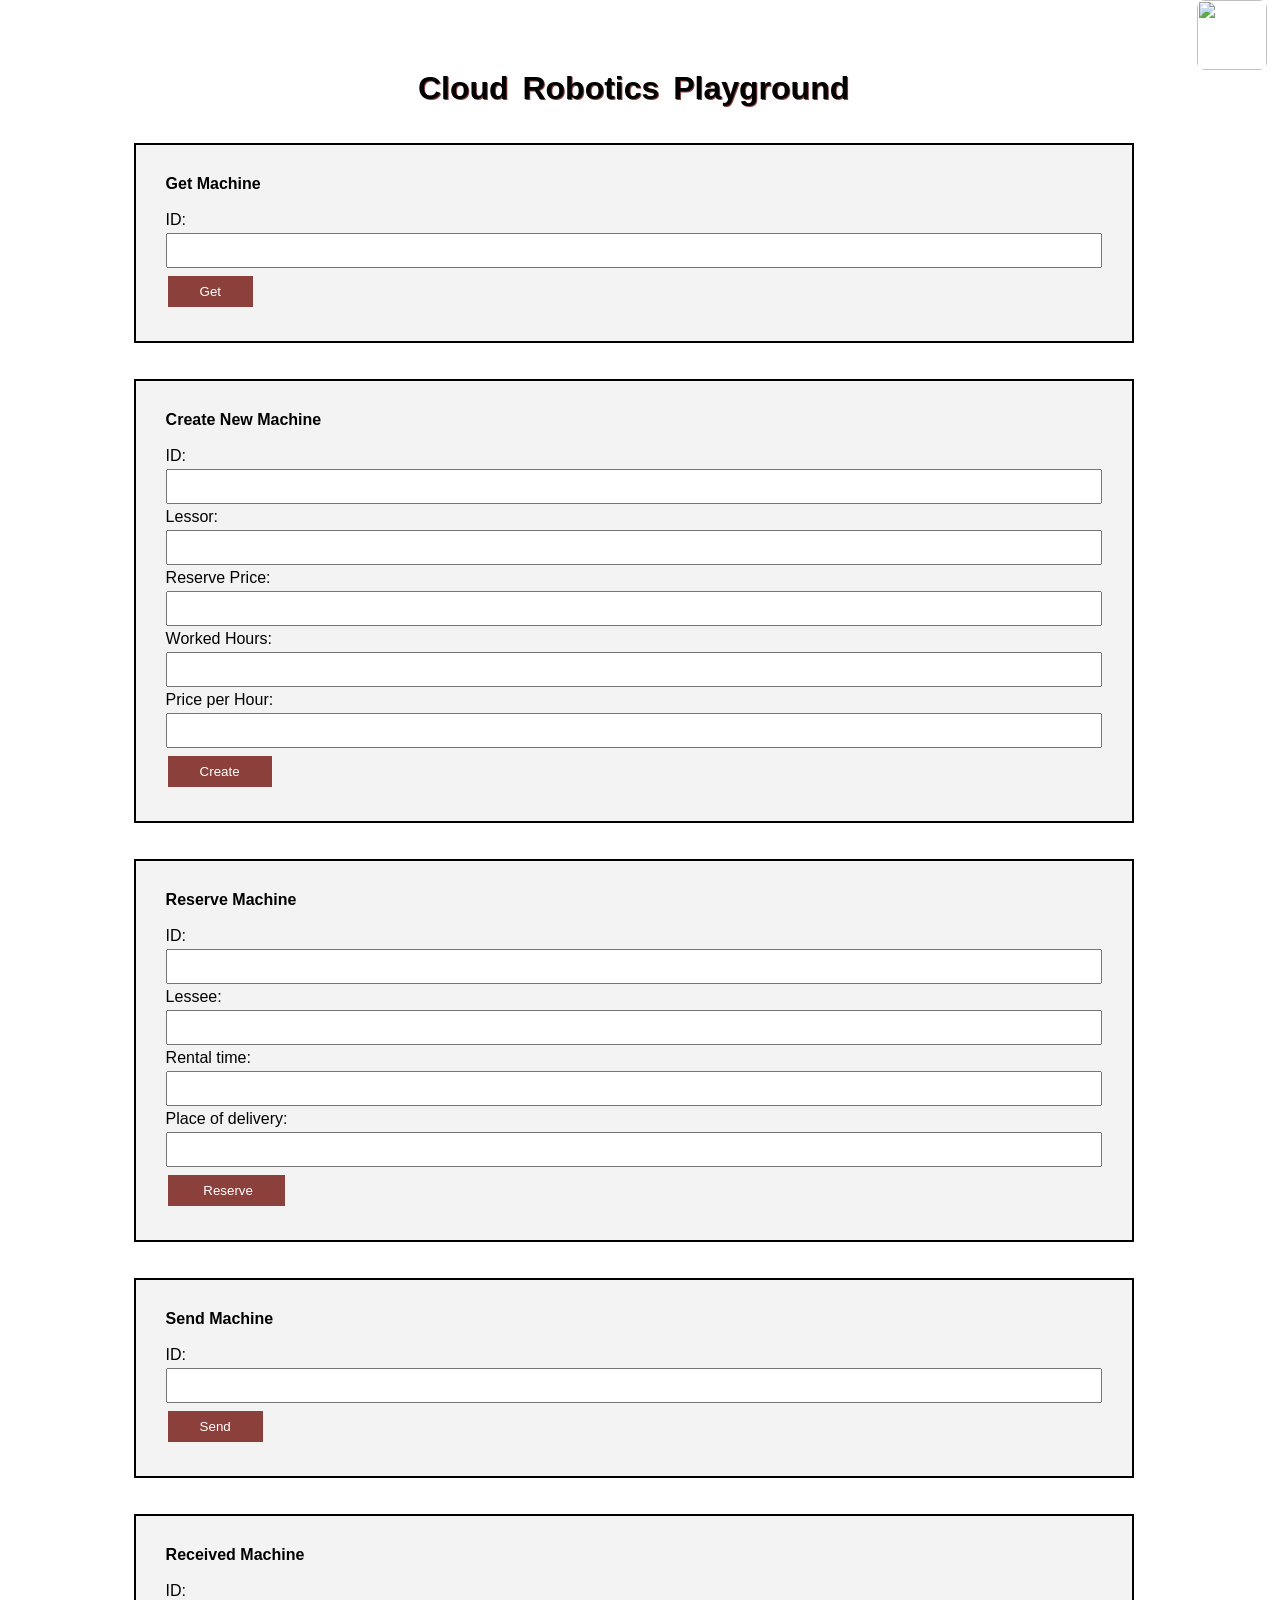
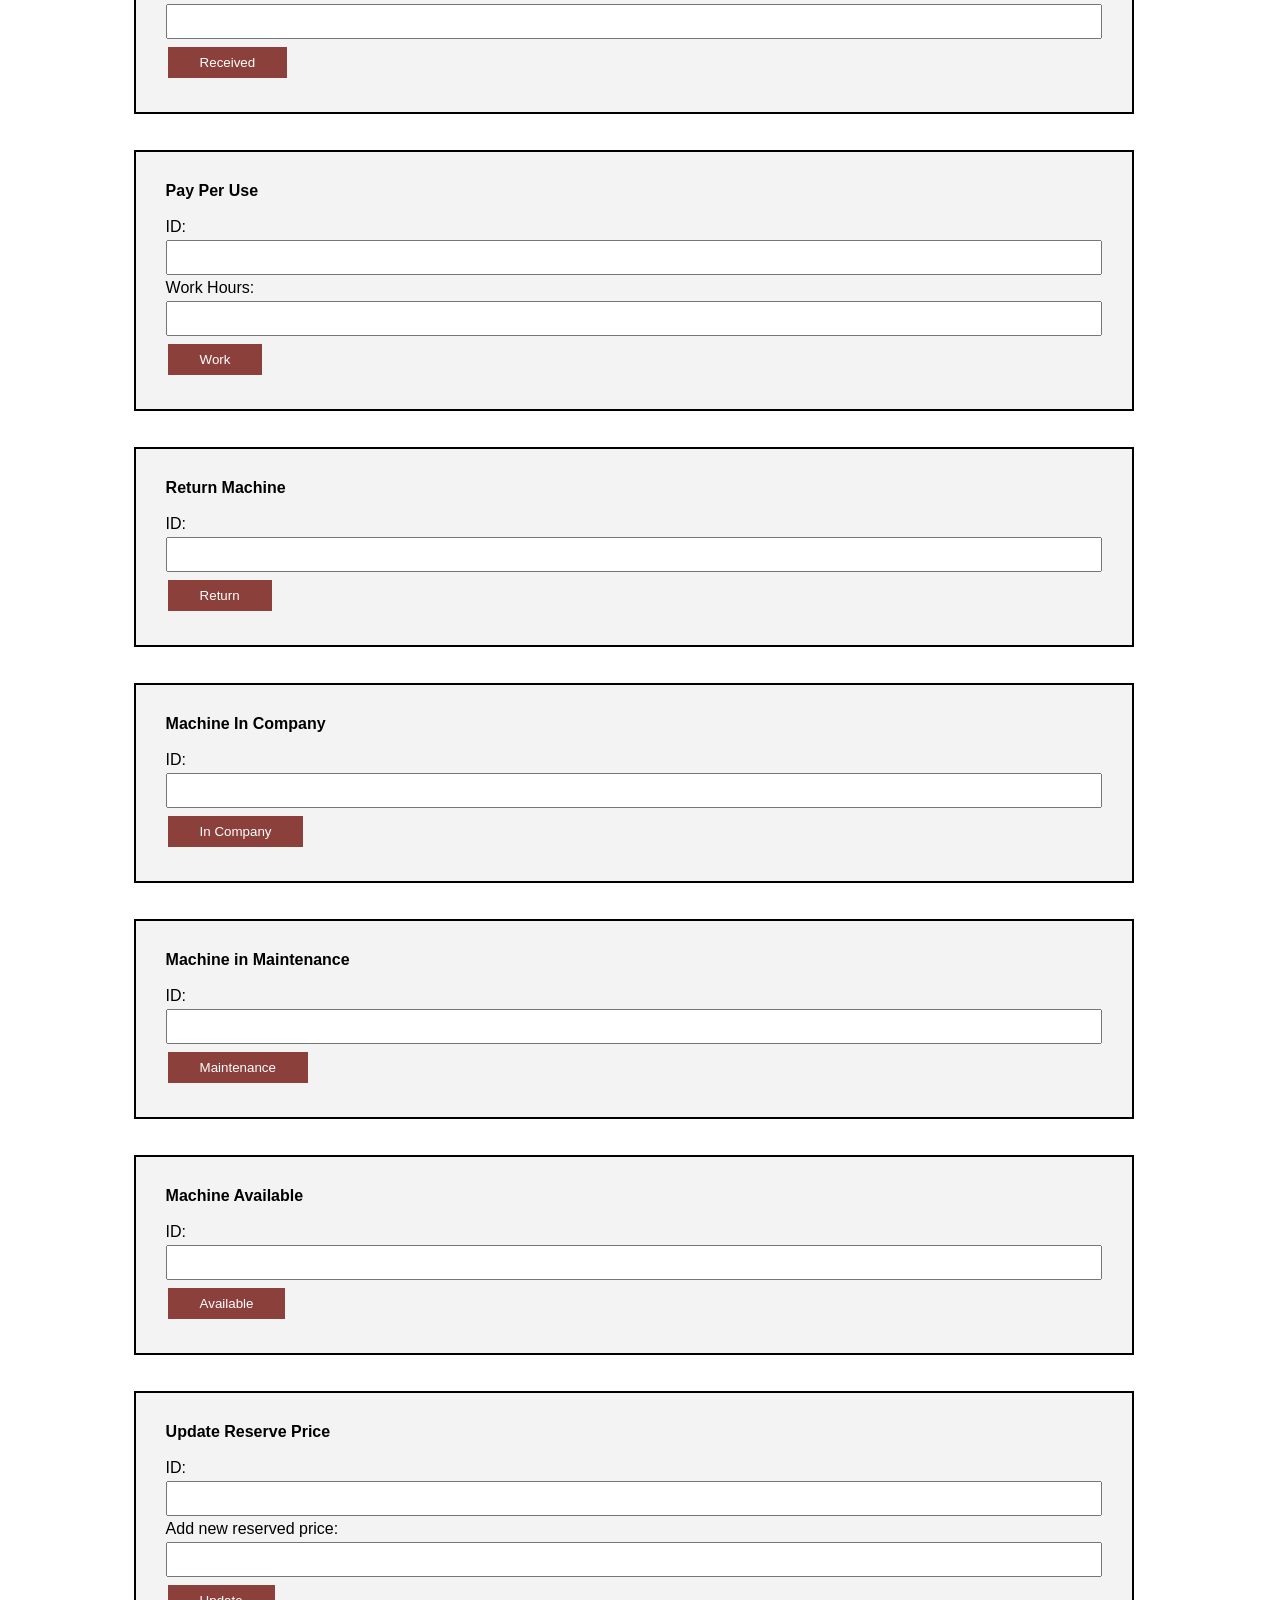
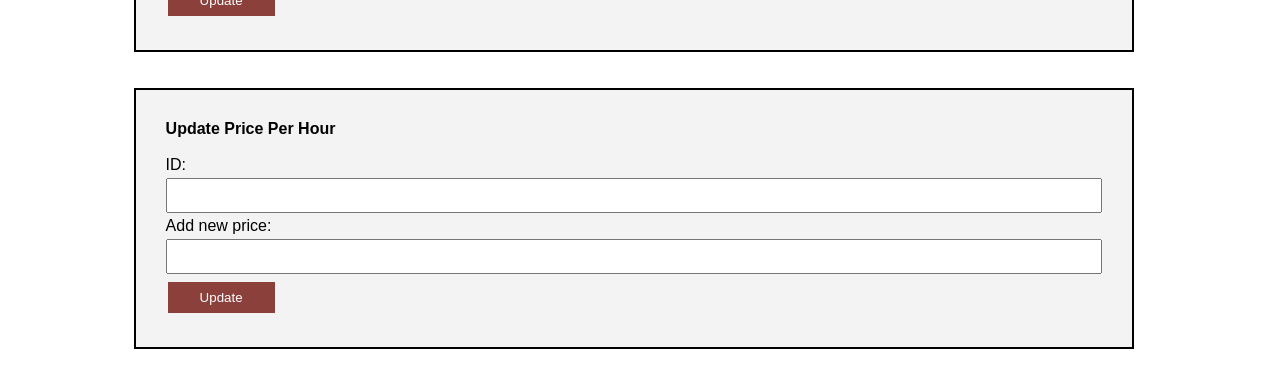
==== app/static/index.html @ 9be9b097 "integration wicth iota completed" ====
<!DOCTYPE html5>
<html lang="en">

  <head>
    <meta charset="UTF-8">
    <title>Cloud Robotics Playground</title>
    <link rel="icon" type="image/png" href="https://media.licdn.com/dms/image/C4E0BAQGZyIKrG5vsiQ/company-logo_200_200/0?e=2159024400&v=beta&t=QOur6aKqiRZzAQAKWYUKVw33h9X_zh4hnnWA6g30Zi0">
    <link rel="stylesheet" href="styles.css">
  </head>

  <body>
    <img src="https://media.licdn.com/dms/image/C4E0BAQGZyIKrG5vsiQ/company-logo_200_200/0?e=2159024400&v=beta&t=QOur6aKqiRZzAQAKWYUKVw33h9X_zh4hnnWA6g30Zi0">
    <h1>Cloud Robotics Playground</h1>
    <br></br>

    <!--GetMachine: ... -->
    <form action="/getmachine" method="POST">
      <label><strong>Get Machine</strong></label>
      <br></br>
      <p><label for="id">ID:</label>
      <input type="text" name="machineID" id="machineID"></p>
      <input type="submit" value='Get'></button>
    </form>
    <br></br>

    <!--NewMachine: ... -->
    <form method='POST' action='/newmachine'>
      <label><strong>Create New Machine</strong></label>
      <br></br>
      <p><label for="id">ID:</label>
      <input type="text" name="machineID" id="machineID"></p>
      <p><label for="lessor">Lessor:</label>
      <input type="text" name="lessor" id="lessor"></p>
      <p><label for="reserveprice">Reserve Price:</label>
      <input type="text" name="reserveprice" id="reserveprice"></p>
      <p><label for="workedhours">Worked Hours:</label>
      <input type="text" name="workedhours" id="workedhours"></p>
      <p><label for="priceperhour">Price per Hour:</label>
      <input type="text" name="priceperhour" id="priceperhour"></p>
      <input type='submit' value="Create"></p>
    </form>
    <br></br>

    <!--ReserveMachine: ... -->
    <form method='POST' action='/reservemachine'>
      <label><strong>Reserve Machine</strong></label>
      <br></br>
      <p><label for="id">ID:</label>
      <input type="text" name="machineID" id="machineID"></p>
      <p><label for="lesseeAdd">Lessee:</label>
      <input type="text" name="lesseeAdd" id="lesseeAdd"></p>
      <p><label for="rentaltime">Rental time:</label>
      <input type="text" name="rentaltime" id="rentaltime"></p>
      <p><label for="placeofdeliveryAdd"> Place of delivery:</label>
      <input type="text" name="placeofdeliveryAdd" id="placeofdeliveryAdd"></p>
      <input type='submit' value=" Reserve"></p>
    </form>
    <br></br>

    <!--SendMachine: ... -->
    <form action="/sentmachine" method="POST">
      <label><strong>Send Machine</strong></label>
      <br></br>
      <p><label for="id">ID:</label>
      <input type="text" name="machineID" id="machineID"></p>
      <input type="submit" value='Send'></button>
    </form>
    <br></br>

    <!--ReceivedMachine: ... -->
    <form action="/receivedmachine" method="POST">
      <label><strong>Received Machine</strong></label>
      <br></br>
      <p><label for="id">ID:</label>
      <input type="text" name="machineID" id="machineID"></p>
      <input type="submit" value='Received'></button>
    </form>
    <br></br>

    <!--PayPerUse: ... -->
    <form action="/payperuse" method="POST">
      <label><strong>Pay Per Use</strong></label>
      <br></br>
      <p><label for="id">ID:</label>
      <input type="text" name="machineID" id="machineID"></p>
      <p><label for="id">Work Hours:</label>
      <input type="text" name="workhours" id="workhours"></p>
      <input type="submit" value='Work'></button>
    </form>
    <br></br>
    
    <!--ReturnMachine: ... -->
    <form action="/returnmachine" method="POST">
      <label><strong>Return Machine</strong></label>
      <br></br>
      <p><label for="id">ID:</label>
      <input type="text" name="machineID" id="machineID"></p>
      <input type="submit" value='Return'></button>
    </form>
    <br></br>
    
    <!--MachineInCompany: ... -->
    <form action="/machineincompany" method="POST">
      <label><strong>Machine In Company</strong></label>
      <br></br>
      <p><label for="id">ID:</label>
      <input type="text" name="machineID" id="machineID"></p>
      <input type="submit" value='In Company'></button>
    </form>
    <br></br>
    
    <!--MachineInMaintenance: ... -->
    <form action="/machineinmaintenance" method="POST">
      <label><strong>Machine in Maintenance</strong></label>
      <br></br>
      <p><label for="id">ID:</label>
      <input type="text" name="machineID" id="machineID"></p>
      <input type="submit" value='Maintenance'></button>
    </form>
    <br></br>
      
    <!--AvailableMachine: ... -->
    <form action="/availablemachine" method="POST">
      <label><strong>Machine Available</strong></label>
      <br></br>
      <p><label for="id">ID:</label>
      <input type="text" name="machineID" id="machineID"></p>
      <input type="submit" value='Available'></button>
    </form>
    <br></br>

    <!--UpdateReservePrice: ... -->
    <form action="/updatereserveprice" method="POST">
      <label><strong>Update Reserve Price</strong></label>
      <br></br>
      <p><label for="id">ID:</label>
      <input type="text" name="machineID" id="machineID"></p>
      <p><label for="reservepriceAdd">Add new reserved price:</label>
      <input type="text" name="reservepriceAdd" id="reservepriceAdd"></p>
      <input type="submit" value='Update'></button>
    </form>
    <br></br>
    
    <!--UpdatePricePerHour: ... -->
    <form action="/updatepriceperhour" method="POST">
      <label><strong>Update Price Per Hour</strong></label>
      <br></br>
      <p><label for="id">ID:</label>
      <input type="text" name="machineID" id="machineID"></p>
      <p><label for="priceperhour">Add new price:</label>
      <input type="text" name="priceperhour" id="priceperhour"></p>
      <input type="submit" value='Update'></button>
    </form>
    <br></br>

  </body>
</html>
---- app/static/styles.css ----
* {
  margin: 0;
  padding: 0;
  font-family: sans-serif;
  box-sizing: border-box;
}


form{
	margin: auto;
	width: 100%;
	max-width: 1000px;
	background: #F3F3F3;
	padding: 30px;
	border: 2px solid black;
}

body {
  background-color: white;
  width: 99%;
}

h1 {
  color: black;
  text-align: center;
  word-spacing: 5px;
  text-shadow: 1px 1px #8b403c;
}

p {
  border: 0px solid powderblue;
  margin: 0px;
}

input[type=text] {
  width: 100%;
  padding: 8px 20px;
  margin: 4px 0;
  box-sizing: border-box;
}

input[type=button], input[type=submit] {
  background-color: #8b403c;
  border: none;
  color: white;
  padding: 8px 32px;
  text-decoration: none;
  margin: 4px 2px;
  cursor: pointer;
}

img {
  display: block;
  margin-left: auto;
  margin-right: right;
  width: 70;
  height: 70;
  border-radius: 8px;
}
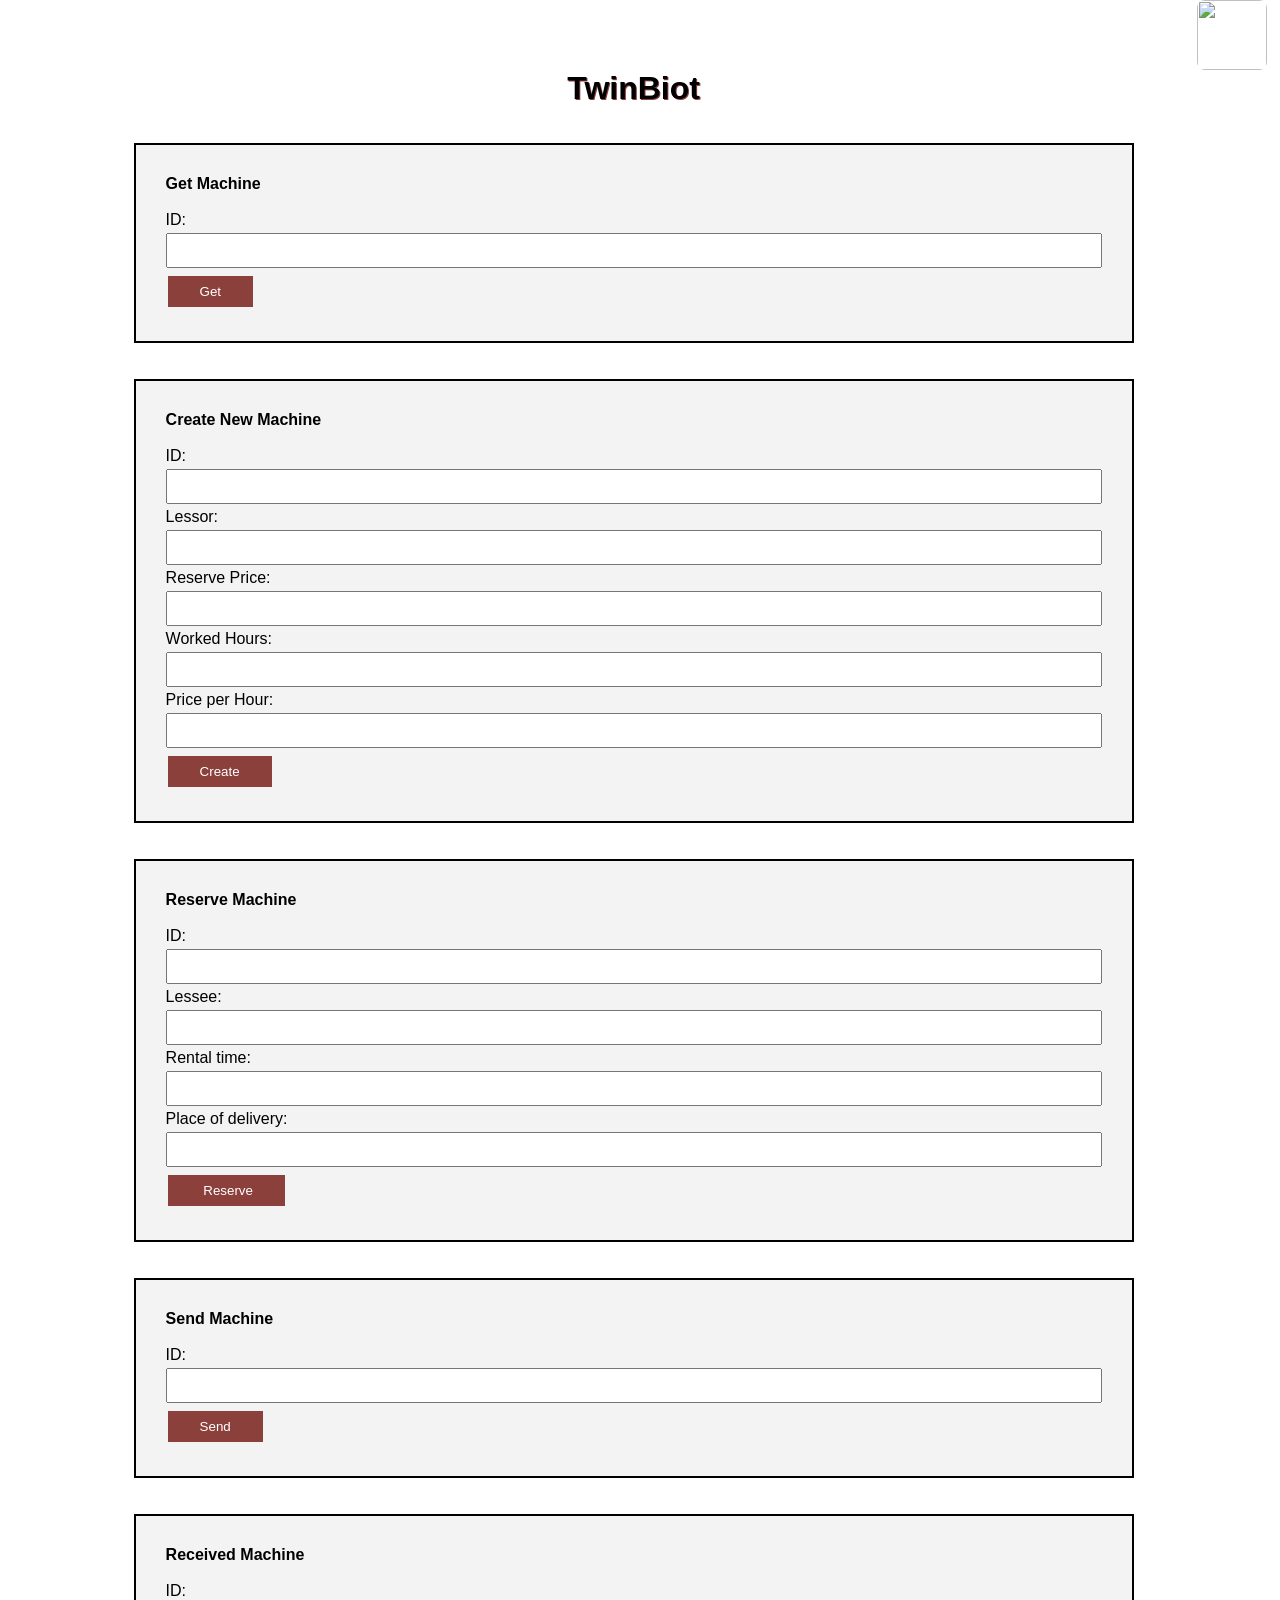
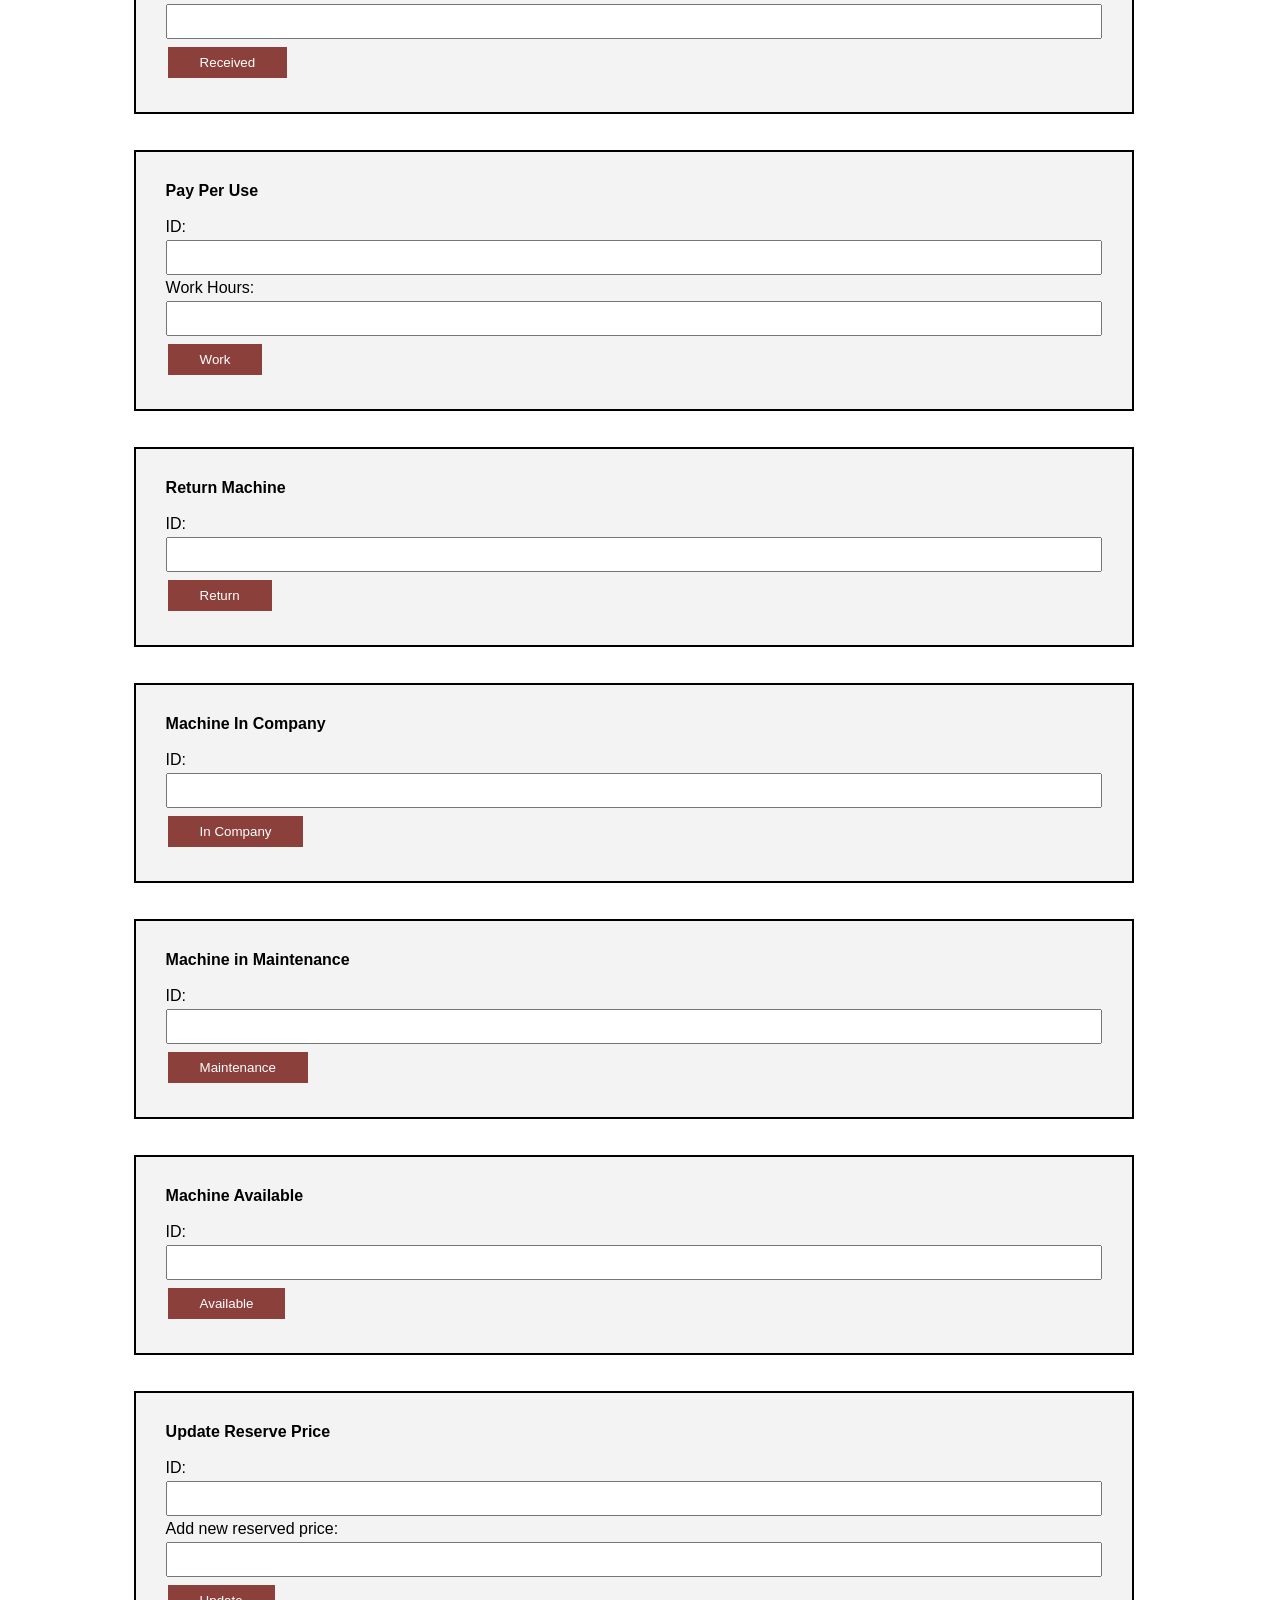
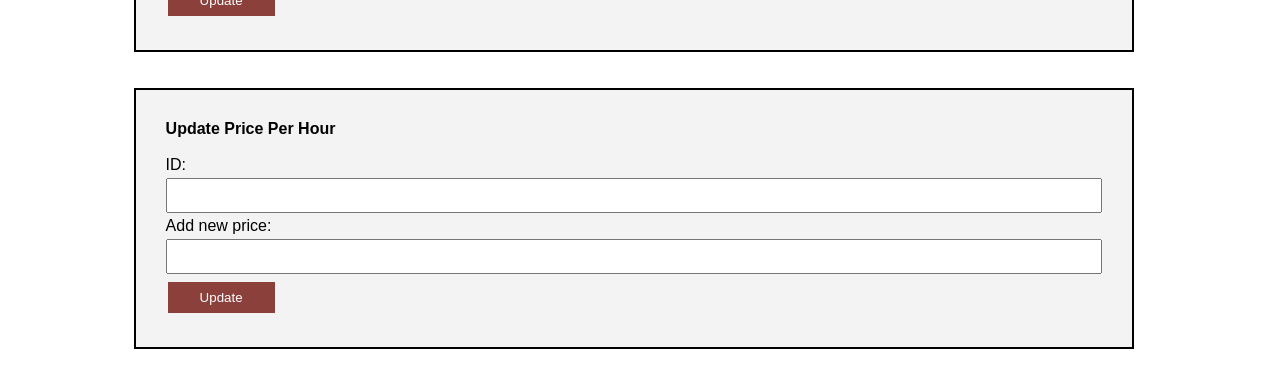
==== commit 8a0dd937: "HTML responses and clean getMachine" ====
--- a/app/static/index.html
+++ b/app/static/index.html
@@ -3,14 +3,14 @@
 
   <head>
     <meta charset="UTF-8">
-    <title>Cloud Robotics Playground</title>
-    <link rel="icon" type="image/png" href="https://media.licdn.com/dms/image/C4E0BAQGZyIKrG5vsiQ/company-logo_200_200/0?e=2159024400&v=beta&t=QOur6aKqiRZzAQAKWYUKVw33h9X_zh4hnnWA6g30Zi0">
+    <title>TwinBiot</title>
+    <link rel="icon" type="image/png" href="https://pbs.twimg.com/profile_images/971755977488912384/Sm39bJfl.jpg">
     <link rel="stylesheet" href="styles.css">
   </head>
 
   <body>
-    <img src="https://media.licdn.com/dms/image/C4E0BAQGZyIKrG5vsiQ/company-logo_200_200/0?e=2159024400&v=beta&t=QOur6aKqiRZzAQAKWYUKVw33h9X_zh4hnnWA6g30Zi0">
-    <h1>Cloud Robotics Playground</h1>
+    <img src="https://pbs.twimg.com/profile_images/971755977488912384/Sm39bJfl.jpg">
+    <h1>TwinBiot</h1>
     <br></br>
 
     <!--GetMachine: ... -->
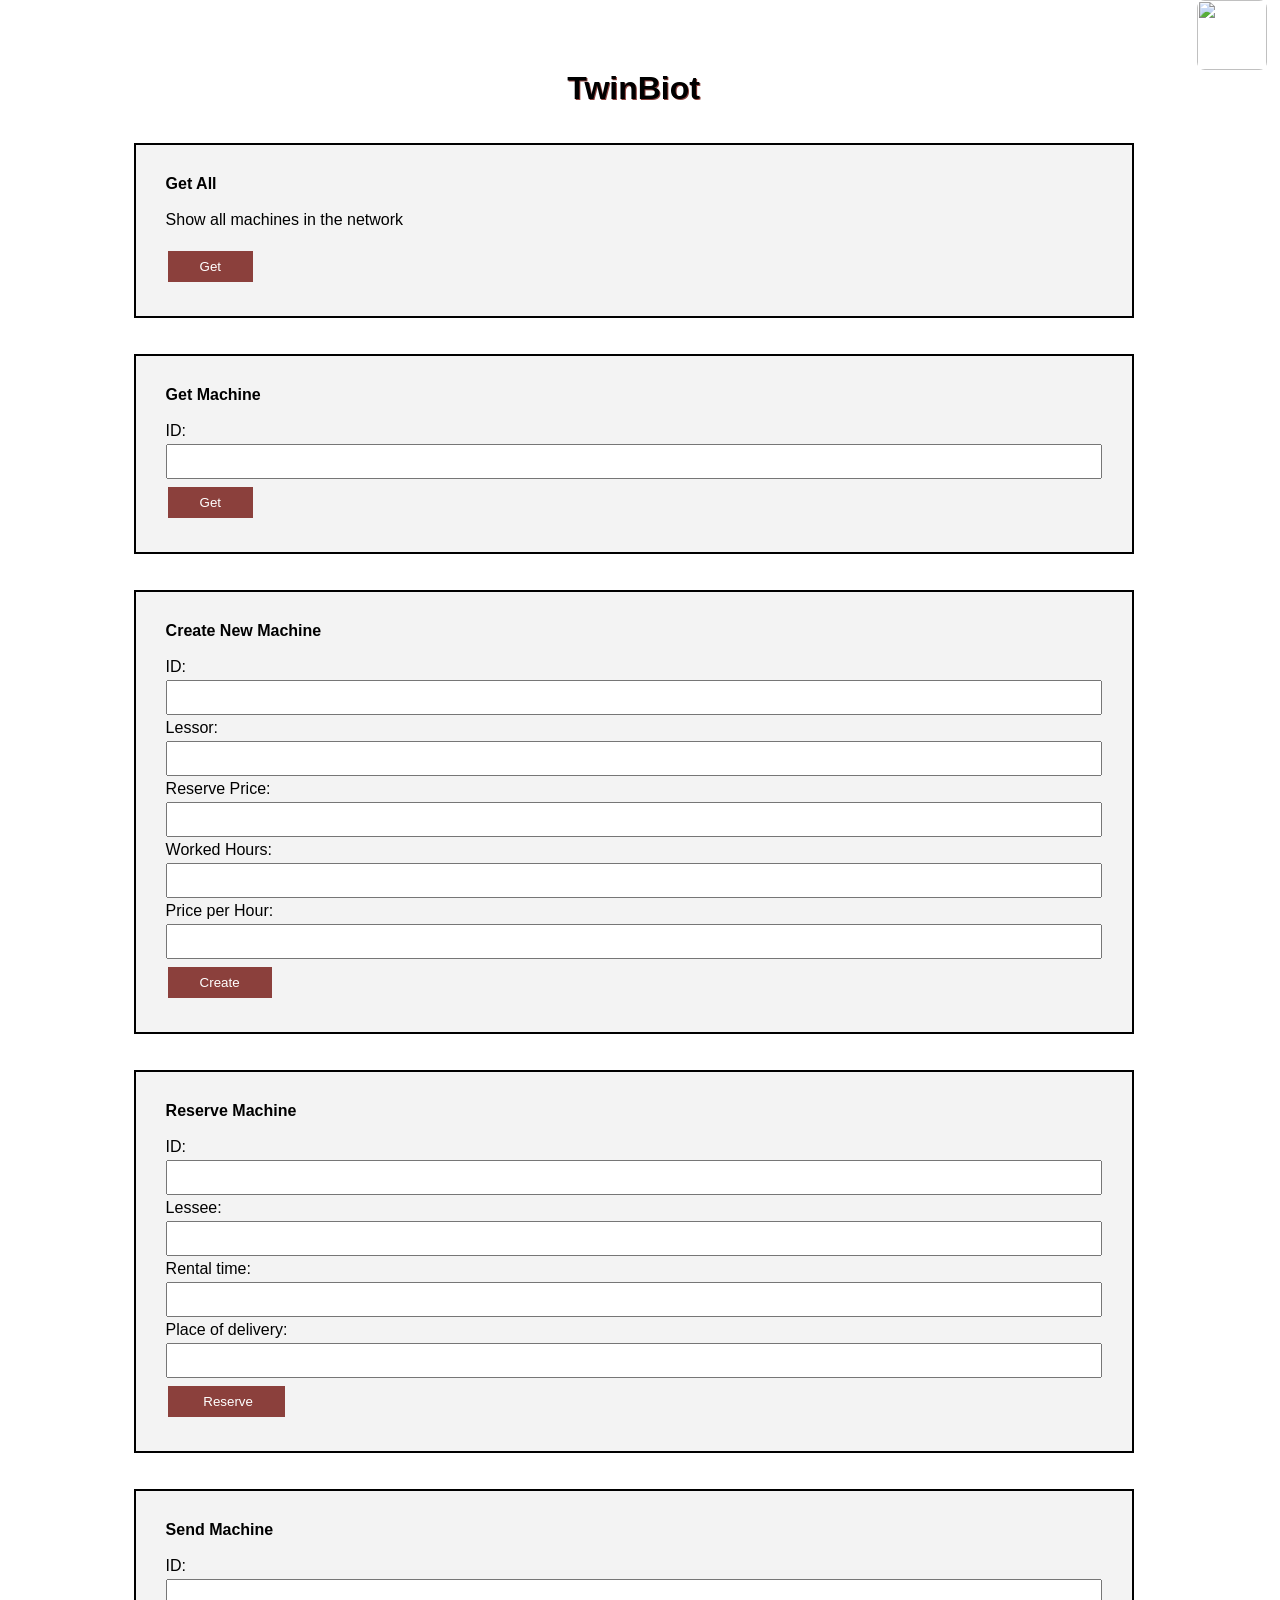
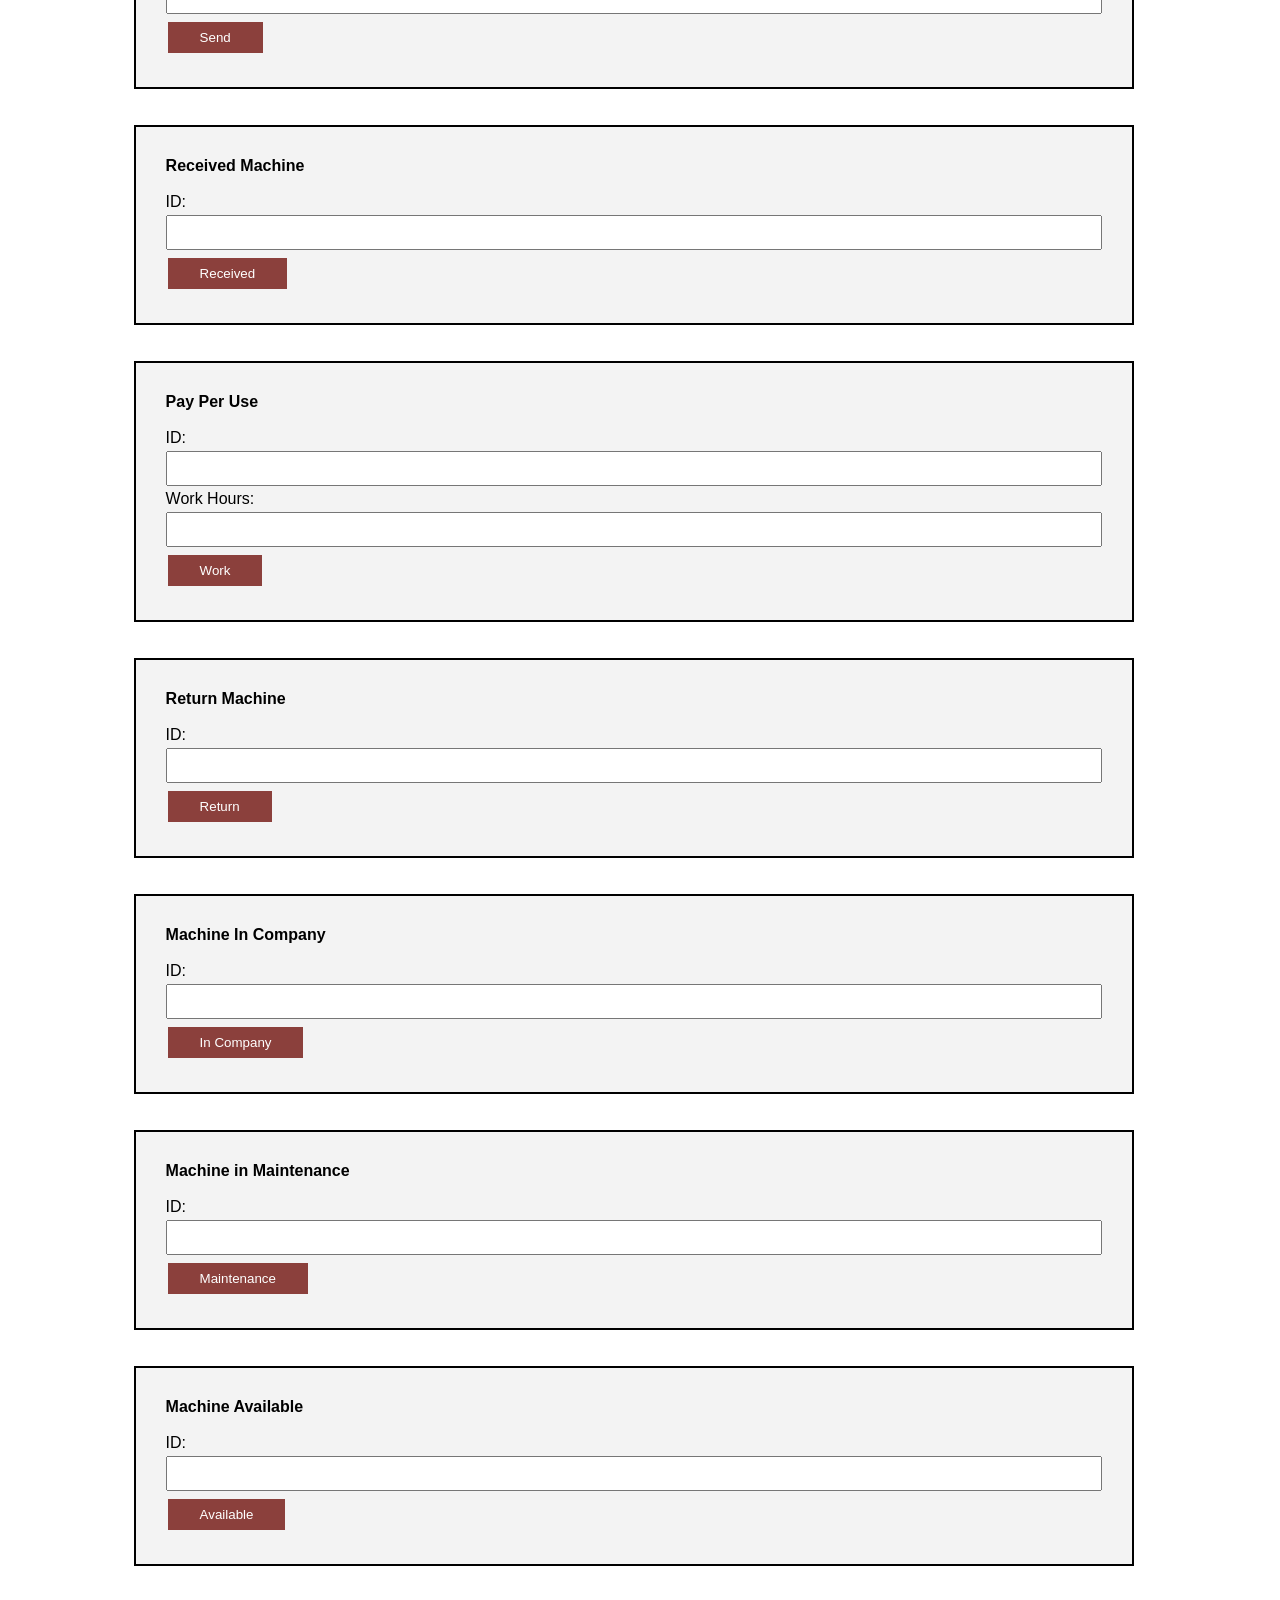
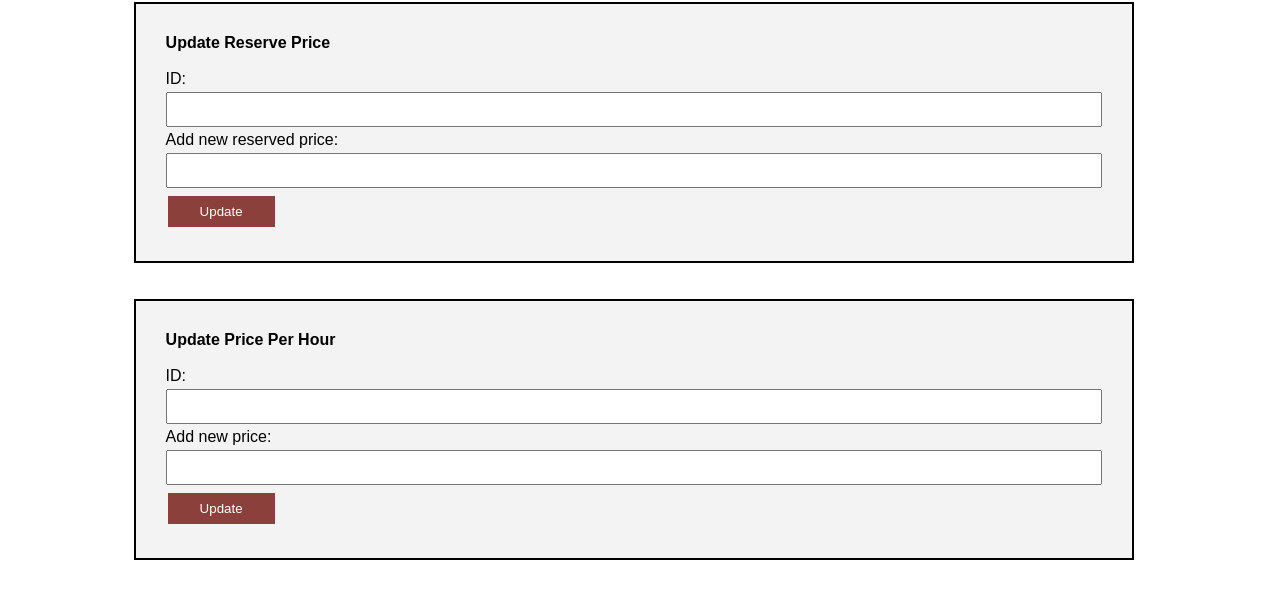
==== commit b74c618c: "Added GetAll function" ====
--- a/app/static/index.html
+++ b/app/static/index.html
@@ -11,6 +11,16 @@
   <body>
     <img src="https://pbs.twimg.com/profile_images/971755977488912384/Sm39bJfl.jpg">
     <h1>TwinBiot</h1>
+    <br></br>
+  
+      <!--GetAll: ... -->
+    <form action="/getall" method="POST">
+      <label><strong>Get All</strong></label>
+      <br></br>
+      <p><label for="id">Show all machines in the network</label>
+      <br></br>
+      <input type="submit" value='Get'></button>
+    </form>
     <br></br>
 
     <!--GetMachine: ... -->
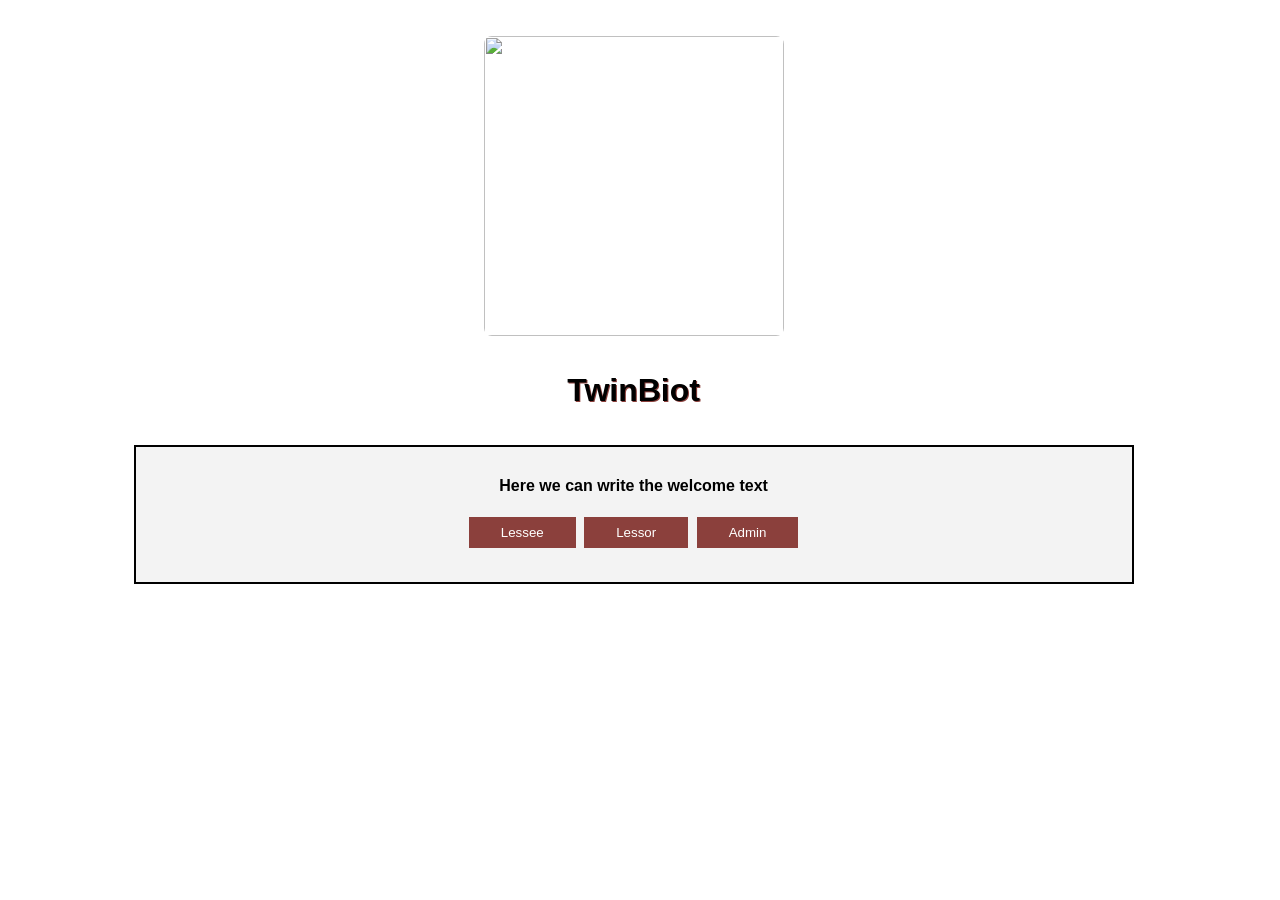
==== commit d46fbd3d: "Added GUI division" ====
--- a/app/static/index.html
+++ b/app/static/index.html
@@ -9,158 +9,20 @@
   </head>
 
   <body>
-    <img src="https://pbs.twimg.com/profile_images/971755977488912384/Sm39bJfl.jpg">
+    <br></br>
+    <img src="https://pbs.twimg.com/profile_images/971755977488912384/Sm39bJfl.jpg" style="width: 300px; height: 300px;margin-left: auto; margin-right: auto;">
+    <br></br>
     <h1>TwinBiot</h1>
     <br></br>
-  
-      <!--GetAll: ... -->
-    <form action="/getall" method="POST">
-      <label><strong>Get All</strong></label>
-      <br></br>
-      <p><label for="id">Show all machines in the network</label>
-      <br></br>
-      <input type="submit" value='Get'></button>
+    
+    <form action="/menu" method="POST" style="text-align: center;">
+        <label><strong>Here we can write the welcome text</strong></label>
+        <br></br>
+        <input type="submit" value='Lessee' formaction="/menuLessee"></button>
+        <input type="submit" value='Lessor' formaction="/menuLessor"></button>
+        <input type="submit" value='Admin' formaction="/menuAdmin"></button>
     </form>
-    <br></br>
 
-    <!--GetMachine: ... -->
-    <form action="/getmachine" method="POST">
-      <label><strong>Get Machine</strong></label>
-      <br></br>
-      <p><label for="id">ID:</label>
-      <input type="text" name="machineID" id="machineID"></p>
-      <input type="submit" value='Get'></button>
-    </form>
-    <br></br>
-
-    <!--NewMachine: ... -->
-    <form method='POST' action='/newmachine'>
-      <label><strong>Create New Machine</strong></label>
-      <br></br>
-      <p><label for="id">ID:</label>
-      <input type="text" name="machineID" id="machineID"></p>
-      <p><label for="lessor">Lessor:</label>
-      <input type="text" name="lessor" id="lessor"></p>
-      <p><label for="reserveprice">Reserve Price:</label>
-      <input type="text" name="reserveprice" id="reserveprice"></p>
-      <p><label for="workedhours">Worked Hours:</label>
-      <input type="text" name="workedhours" id="workedhours"></p>
-      <p><label for="priceperhour">Price per Hour:</label>
-      <input type="text" name="priceperhour" id="priceperhour"></p>
-      <input type='submit' value="Create"></p>
-    </form>
-    <br></br>
-
-    <!--ReserveMachine: ... -->
-    <form method='POST' action='/reservemachine'>
-      <label><strong>Reserve Machine</strong></label>
-      <br></br>
-      <p><label for="id">ID:</label>
-      <input type="text" name="machineID" id="machineID"></p>
-      <p><label for="lesseeAdd">Lessee:</label>
-      <input type="text" name="lesseeAdd" id="lesseeAdd"></p>
-      <p><label for="rentaltime">Rental time:</label>
-      <input type="text" name="rentaltime" id="rentaltime"></p>
-      <p><label for="placeofdeliveryAdd"> Place of delivery:</label>
-      <input type="text" name="placeofdeliveryAdd" id="placeofdeliveryAdd"></p>
-      <input type='submit' value=" Reserve"></p>
-    </form>
-    <br></br>
-
-    <!--SendMachine: ... -->
-    <form action="/sentmachine" method="POST">
-      <label><strong>Send Machine</strong></label>
-      <br></br>
-      <p><label for="id">ID:</label>
-      <input type="text" name="machineID" id="machineID"></p>
-      <input type="submit" value='Send'></button>
-    </form>
-    <br></br>
-
-    <!--ReceivedMachine: ... -->
-    <form action="/receivedmachine" method="POST">
-      <label><strong>Received Machine</strong></label>
-      <br></br>
-      <p><label for="id">ID:</label>
-      <input type="text" name="machineID" id="machineID"></p>
-      <input type="submit" value='Received'></button>
-    </form>
-    <br></br>
-
-    <!--PayPerUse: ... -->
-    <form action="/payperuse" method="POST">
-      <label><strong>Pay Per Use</strong></label>
-      <br></br>
-      <p><label for="id">ID:</label>
-      <input type="text" name="machineID" id="machineID"></p>
-      <p><label for="id">Work Hours:</label>
-      <input type="text" name="workhours" id="workhours"></p>
-      <input type="submit" value='Work'></button>
-    </form>
-    <br></br>
-    
-    <!--ReturnMachine: ... -->
-    <form action="/returnmachine" method="POST">
-      <label><strong>Return Machine</strong></label>
-      <br></br>
-      <p><label for="id">ID:</label>
-      <input type="text" name="machineID" id="machineID"></p>
-      <input type="submit" value='Return'></button>
-    </form>
-    <br></br>
-    
-    <!--MachineInCompany: ... -->
-    <form action="/machineincompany" method="POST">
-      <label><strong>Machine In Company</strong></label>
-      <br></br>
-      <p><label for="id">ID:</label>
-      <input type="text" name="machineID" id="machineID"></p>
-      <input type="submit" value='In Company'></button>
-    </form>
-    <br></br>
-    
-    <!--MachineInMaintenance: ... -->
-    <form action="/machineinmaintenance" method="POST">
-      <label><strong>Machine in Maintenance</strong></label>
-      <br></br>
-      <p><label for="id">ID:</label>
-      <input type="text" name="machineID" id="machineID"></p>
-      <input type="submit" value='Maintenance'></button>
-    </form>
-    <br></br>
-      
-    <!--AvailableMachine: ... -->
-    <form action="/availablemachine" method="POST">
-      <label><strong>Machine Available</strong></label>
-      <br></br>
-      <p><label for="id">ID:</label>
-      <input type="text" name="machineID" id="machineID"></p>
-      <input type="submit" value='Available'></button>
-    </form>
-    <br></br>
-
-    <!--UpdateReservePrice: ... -->
-    <form action="/updatereserveprice" method="POST">
-      <label><strong>Update Reserve Price</strong></label>
-      <br></br>
-      <p><label for="id">ID:</label>
-      <input type="text" name="machineID" id="machineID"></p>
-      <p><label for="reservepriceAdd">Add new reserved price:</label>
-      <input type="text" name="reservepriceAdd" id="reservepriceAdd"></p>
-      <input type="submit" value='Update'></button>
-    </form>
-    <br></br>
-    
-    <!--UpdatePricePerHour: ... -->
-    <form action="/updatepriceperhour" method="POST">
-      <label><strong>Update Price Per Hour</strong></label>
-      <br></br>
-      <p><label for="id">ID:</label>
-      <input type="text" name="machineID" id="machineID"></p>
-      <p><label for="priceperhour">Add new price:</label>
-      <input type="text" name="priceperhour" id="priceperhour"></p>
-      <input type="submit" value='Update'></button>
-    </form>
     <br></br>
 
   </body>
